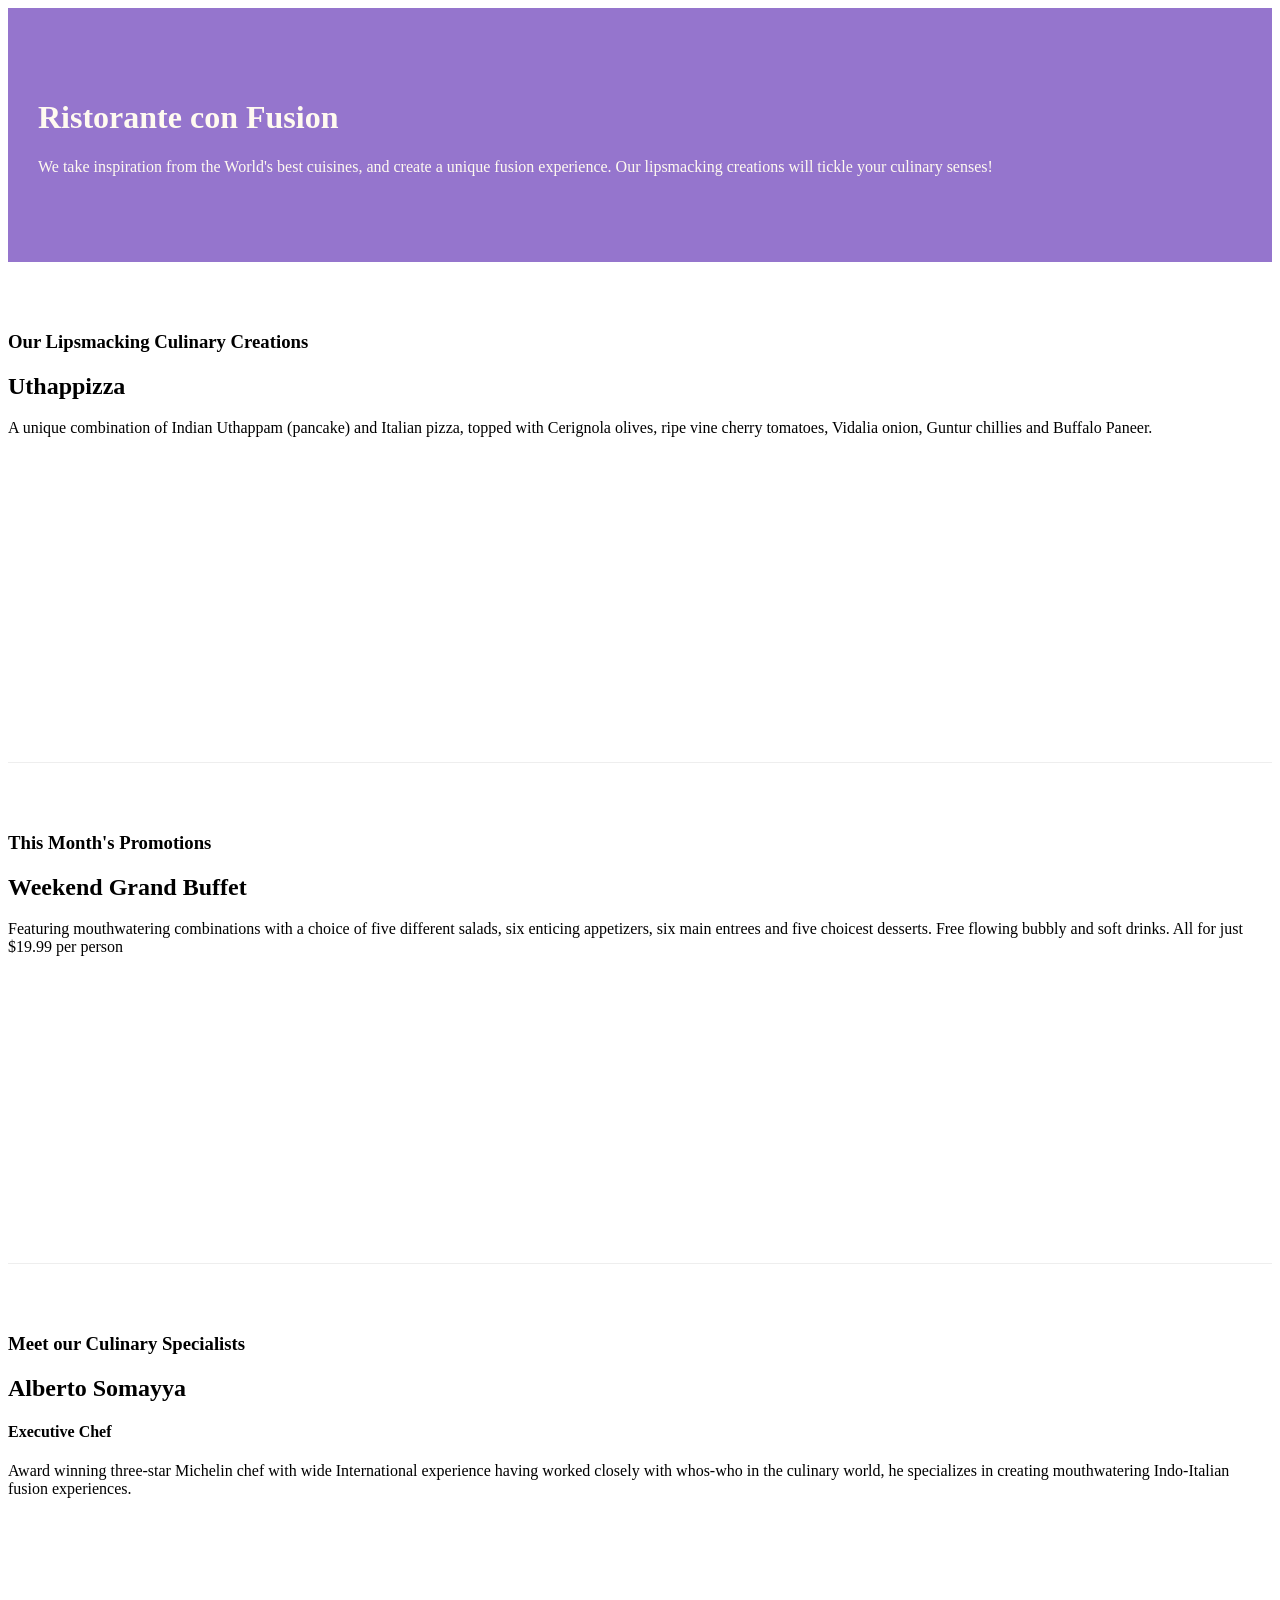
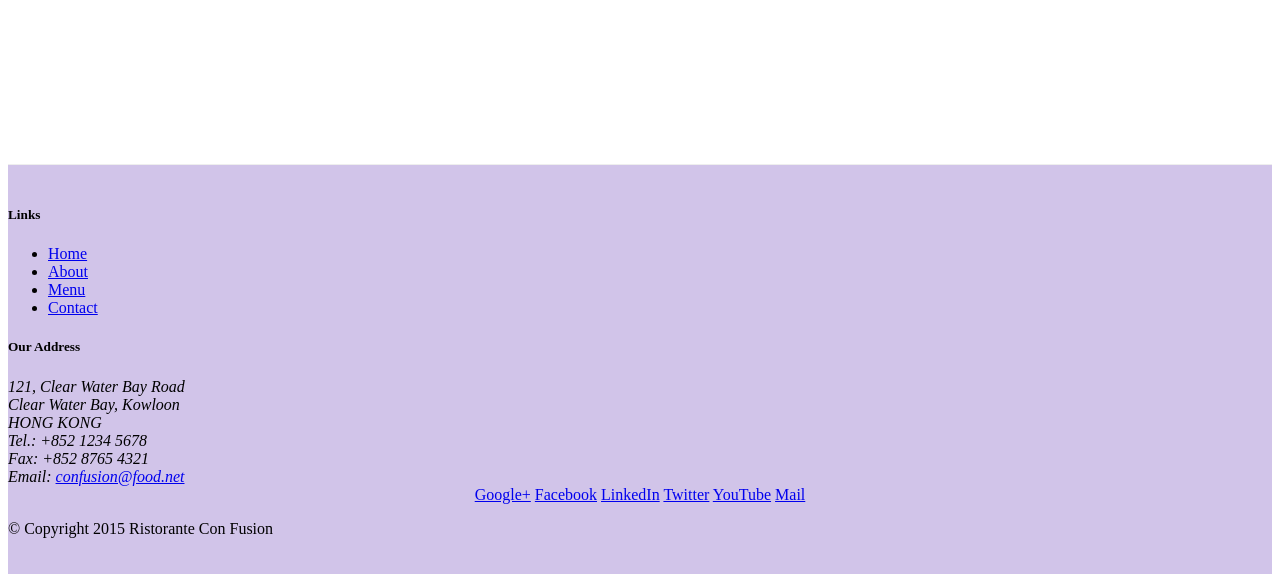
==== index.html @ e80556b8 "custom CSS and vertical alignment" ====
<!DOCTYPE html>
<html lang="en">

    <head>
        <!-- Required meta tags always come first -->
        <meta charset="utf-8">
        <meta name="viewport" content="width=device-width, initial-scale=1, shrink-to-fit=no">
        <meta http-equiv="x-ua-compatible" content="ie=edge">

        <!-- Bootstrap CSS -->
        <link rel="stylesheet" href="node_modules/bootstrap/dist/css/bootstrap.min.css">
        <link rel="stylesheet" href="css/styles.css">
        <title>Ristorante Con Fusion</title>
    </head>

    <body>
        <header class="jumbotron">
            <div class="container">
                <div class="row row-header">
                    <div class="col-12 col-sm-8">
                        <h1>Ristorante con Fusion</h1>
                        <p>We take inspiration from the World's best cuisines, and create a unique fusion experience. Our lipsmacking creations will tickle your culinary senses!</p>
                    </div>
                    <div class="col col-sm">
                    </div>
                </div>
            </div>
        </header>

        <div class="container">
            <div class="row row-content align-items-center">
                <div class="col-sm-4 col-md-3 flex-last">
                    <h3>Our Lipsmacking Culinary Creations</h3>
                </div>
                <div class="col-sm col-md flex-first">
                    <h2>Uthappizza</h2>
                    <p>A unique combination of Indian Uthappam (pancake) and Italian pizza, topped with Cerignola olives, ripe vine cherry tomatoes, Vidalia onion, Guntur chillies and Buffalo Paneer.</p>
                </div>
            </div>

            <div class="row row-content align-items-center">
                <div class="col-sm-4 col-md-3">
                    <h3>This Month's Promotions</h3>
                </div>
                <div class="col-sm col-md">
                    <h2>Weekend Grand Buffet</h2>
                    <p>Featuring mouthwatering combinations with a choice of five different salads, six enticing appetizers, six main entrees and five choicest desserts. Free flowing bubbly and soft drinks. All for just $19.99 per person </p>
                </div>
            </div>

            <div class="row row-content align-items-center">
                <div class="col-sm-4 col-md-3 flex-last">
                    <h3>Meet our Culinary Specialists</h3>
                </div>
                <div class="col-sm col-md flex-first">
                    <h2>Alberto Somayya</h2>
                    <h4>Executive Chef</h4>
                    <p>Award winning three-star Michelin chef with wide International experience having worked closely with whos-who in the culinary world, he specializes in creating mouthwatering Indo-Italian fusion experiences. </p>
                </div>
            </div>
        </div>

        <footer class="footer">
            <div class="container">
                <div class="row">
                    <div class="col-5 offset-1 col-sm-2">
                        <h5>Links</h5>
                        <ul class="list-unstyled">
                            <li><a href="#">Home</a></li>
                            <li><a href="#">About</a></li>
                            <li><a href="#">Menu</a></li>
                            <li><a href="#">Contact</a></li>
                        </ul>
                    </div>
                    <div class="col-6 col-sm-5">
                        <h5>Our Address</h5>
                        <address>
                            121, Clear Water Bay Road<br>
                            Clear Water Bay, Kowloon<br>
                            HONG KONG<br>
                            Tel.: +852 1234 5678<br>
                            Fax: +852 8765 4321<br>
                            Email: <a href="mailto:confusion@food.net">confusion@food.net</a>
                        </address>
                    </div>
                    <div class="col col-sm-4 align-self-center">
                        <div style="text-align: center">
                            <a href="http://google.com/+">Google+</a>
                            <a href="http://www.facebook.com/profile.php?id=">Facebook</a>
                            <a href="http://www.linkedin.com/in/">LinkedIn</a>
                            <a href="http://twitter.com/">Twitter</a>
                            <a href="http://youtube.com/">YouTube</a>
                            <a href="mailto:">Mail</a>
                        </div>
                    </div>
                </div>
                <div class="row justify-content-center">
                    <div class="col-auto">
                        <p>© Copyright 2015 Ristorante Con Fusion</p>
                    </div>
                </div>
            </div>
        </footer>

        <!-- jQuery first, then Tether, then Bootstrap JS. -->
        <script src="node_modules/jquery/dist/jquery.min.js"></script>
        <script src="node_modules/tether/dist/js/tether.min.js"></script>
        <script src="node_modules/bootstrap/dist/js/bootstrap.min.js"></script>

    </body>

</html>
---- css/styles.css ----
.row-header {
    margin: 0px auto;
    padding: 0px auto;
}

.row-content {
    margin: 0px auto;
    padding: 50px 0px 50px 0px;
    border-bottom: 1px ridge;
    min-height: 400px;
}

.footer {
    background-color: #D1C4E9;
    margin: 0px auto;
    padding: 20px 0px 20px 0px;
}

.jumbotron {
    padding: 70px 30px 70px 30px;
    margin: 0px auto;
    background-color: #9575CD;
    color: floralwhite;
}

.address {
    font-size: 80%;
    margin: 0px;
    color: #0f0f0f;
}
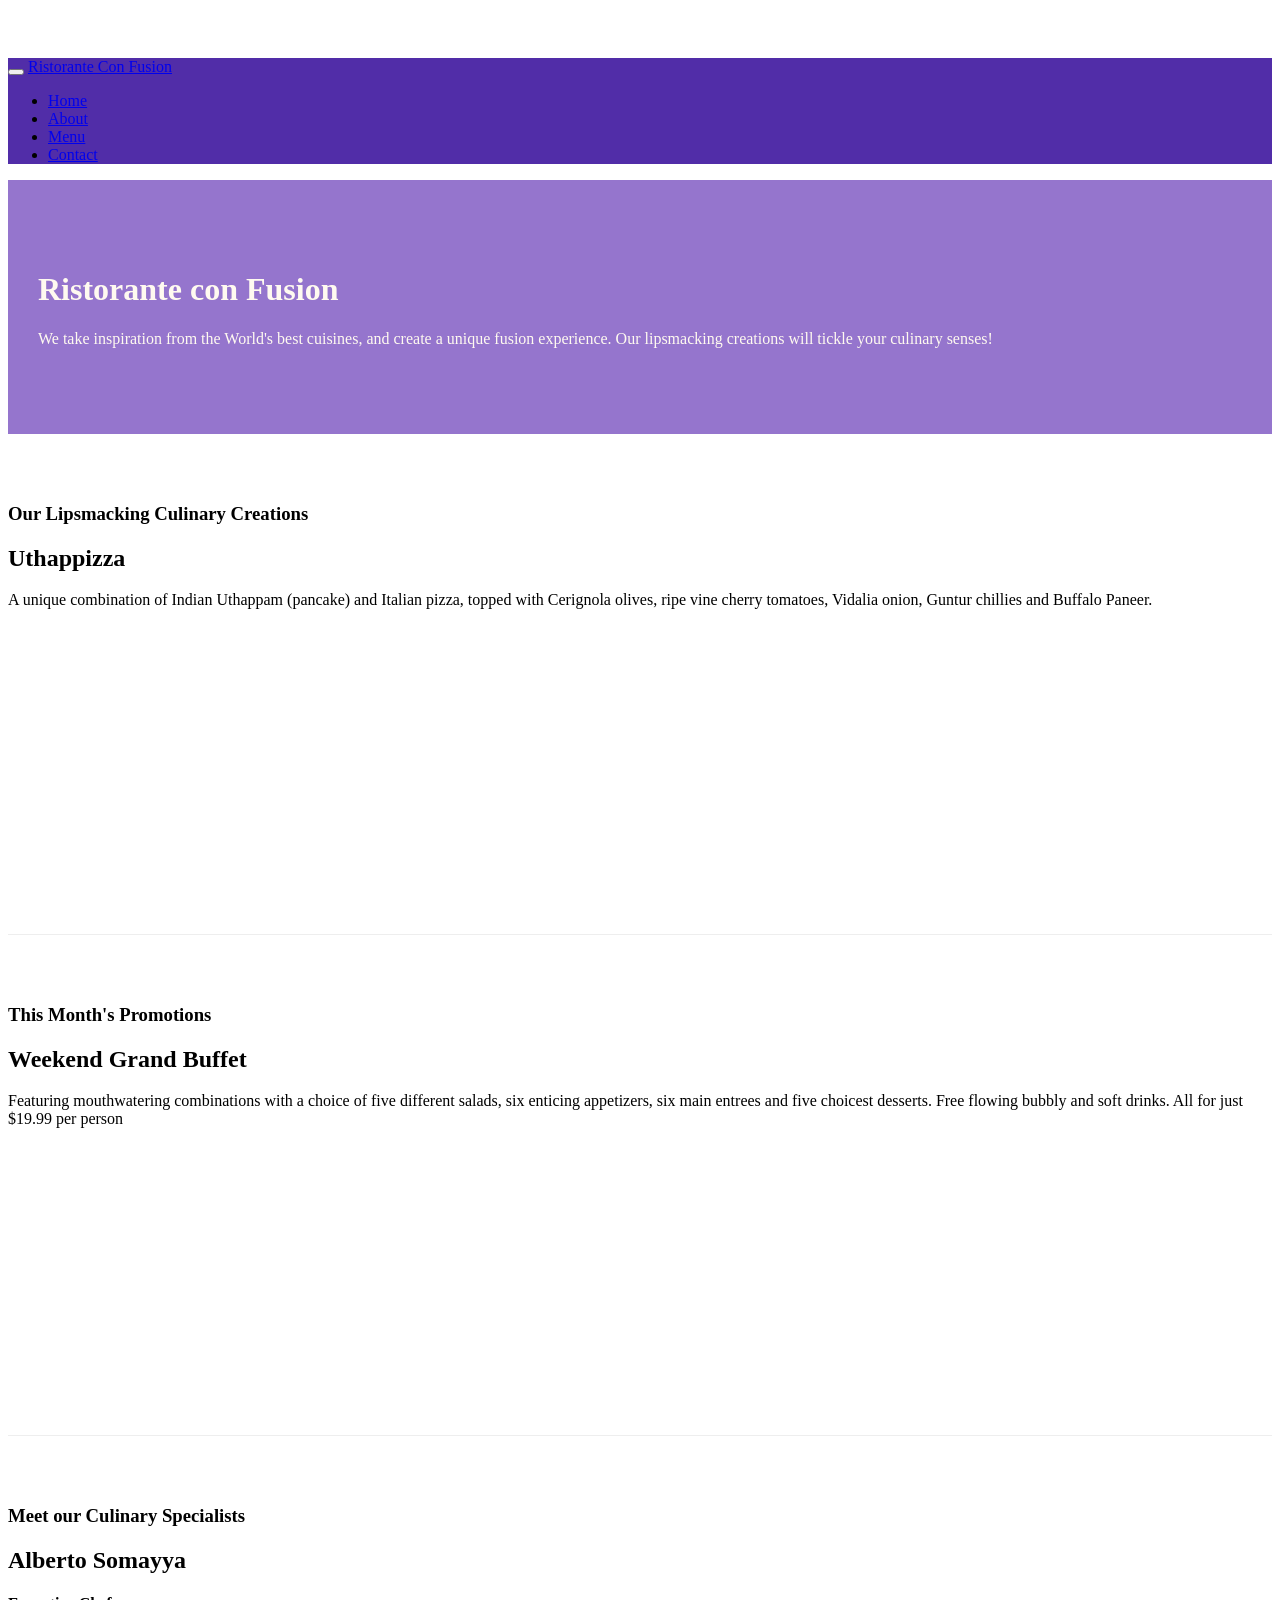
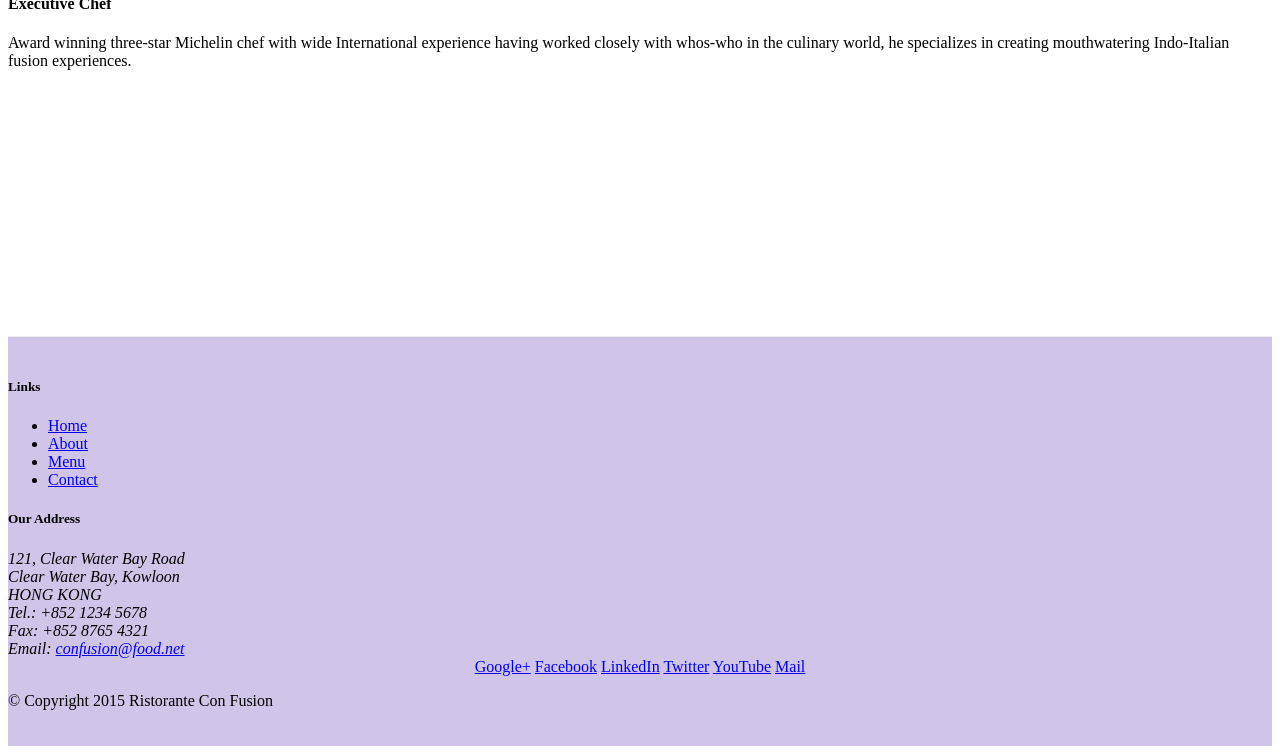
==== commit 4c7880c6: "add navigation bar" ====
--- a/index.html
+++ b/index.html
@@ -14,6 +14,24 @@
     </head>
 
     <body>
+        <nav class="navbar navbar-inverse navbar-toggleable-sm fixed-top">
+            <div class="container">
+                <button class="navbar-toggler" type="button" data-toggle="collapse" data-target="#Navbar">
+                    <span class="navbar-toggler-icon"></span>
+                </button>
+                <a class="navbar-brand" href="#">
+                    Ristorante Con Fusion
+                </a>
+                <div class="collapse navbar-collapse" id="Navbar">
+                    <ul class="navbar-nav">
+                        <li class="nav-item active"><a class="nav-link" href="#">Home</a></li>
+                        <li class="nav-item"><a class="nav-link" href="#">About</a></li>
+                        <li class="nav-item"><a class="nav-link" href="#">Menu</a></li>
+                        <li class="nav-item"><a class="nav-link" href="#">Contact</a></li>
+                    </ul>
+                </div>
+            </div>
+        </nav>
         <header class="jumbotron">
             <div class="container">
                 <div class="row row-header">
--- a/css/styles.css
+++ b/css/styles.css
@@ -28,3 +28,12 @@
     margin: 0px;
     color: #0f0f0f;
 }
+
+body {
+    padding: 50px 0px 0px 0px;
+    z-index: 0;
+}
+
+.navbar-inverse {
+    background-color: #512DA8;
+}
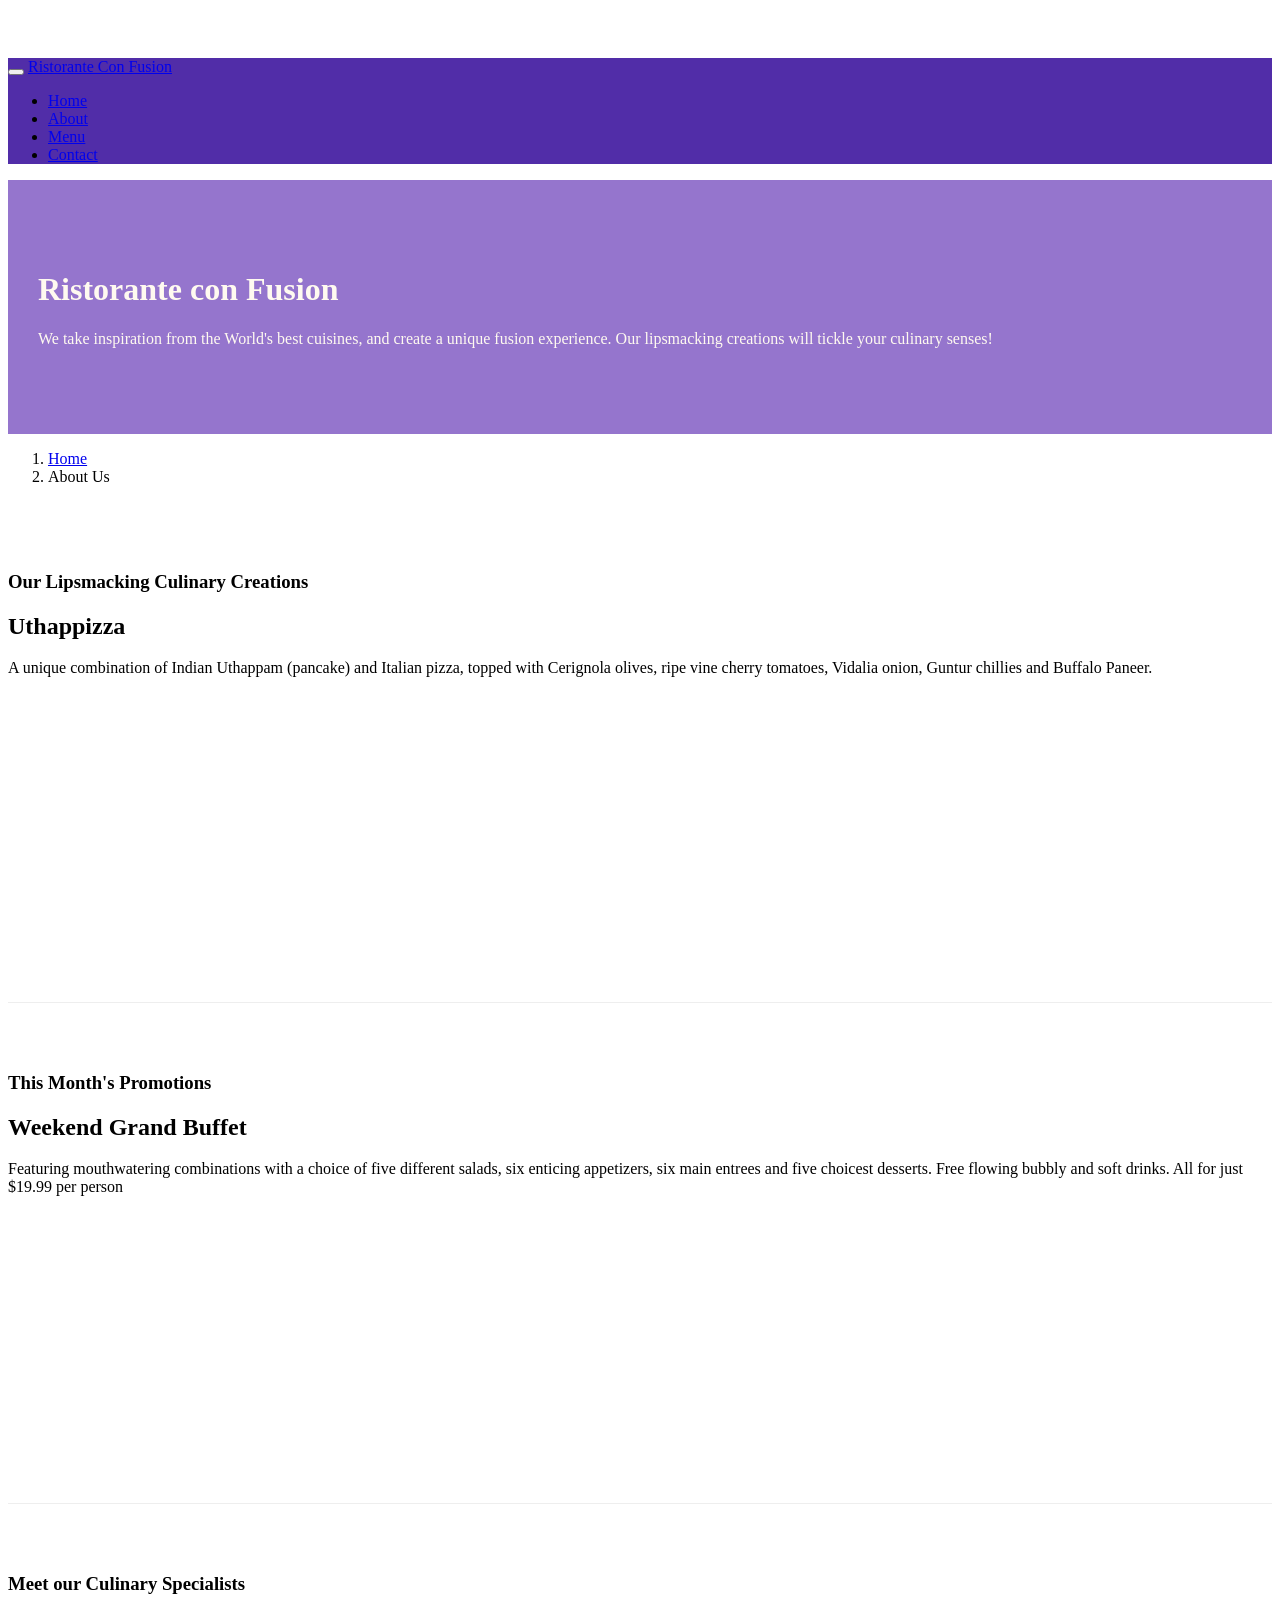
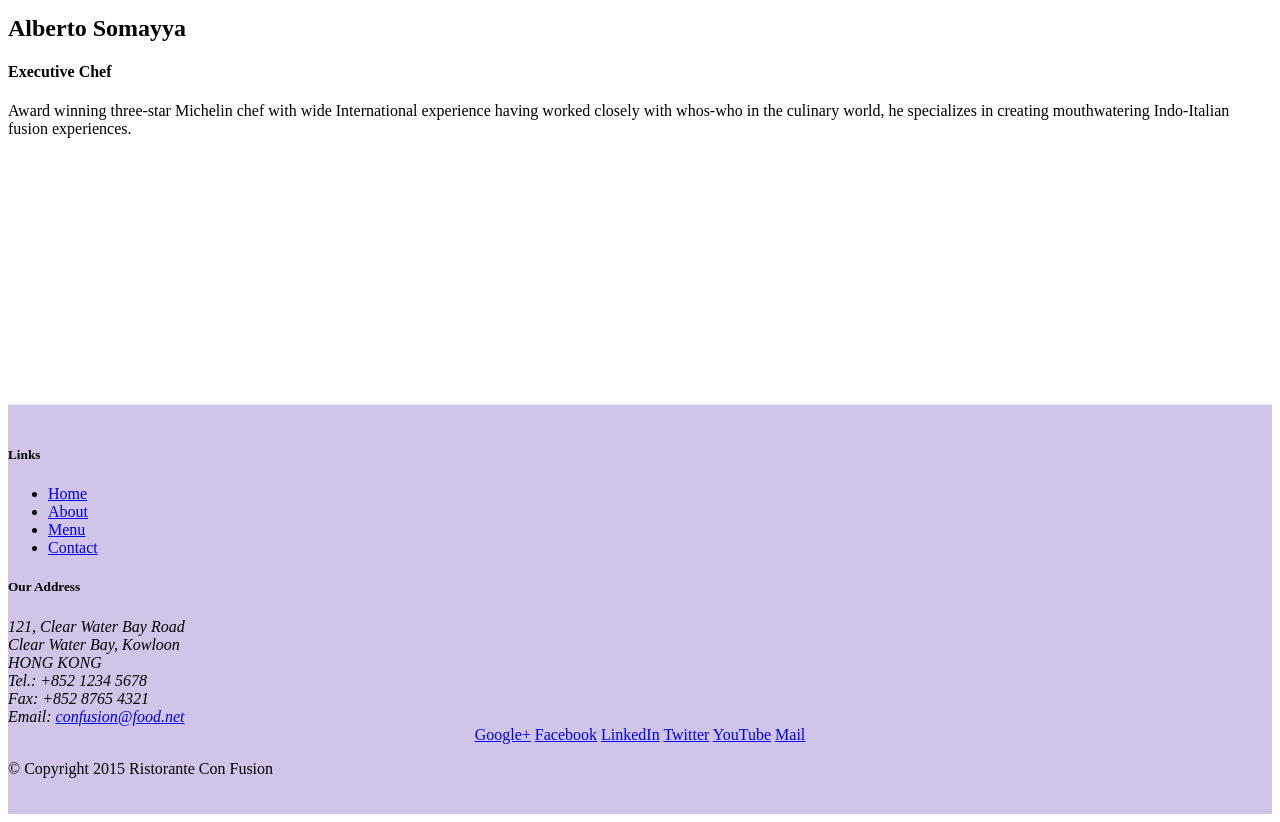
==== commit e025b6fd: "add breadcrumbs" ====
--- a/index.html
+++ b/index.html
@@ -46,6 +46,13 @@
         </header>
 
         <div class="container">
+            <!--Breadcrumbs. This breadcrumbs should be applied to the about us page.-->
+            <div class="row">
+                <ol class="col-12 breadcrumb">
+                    <li class="breadcrumb-item"><a href="./index.html">Home</a></li>
+                    <li class="breadcrumb-item active">About Us</li>
+                </ol>
+            </div>
             <div class="row row-content align-items-center">
                 <div class="col-sm-4 col-md-3 flex-last">
                     <h3>Our Lipsmacking Culinary Creations</h3>
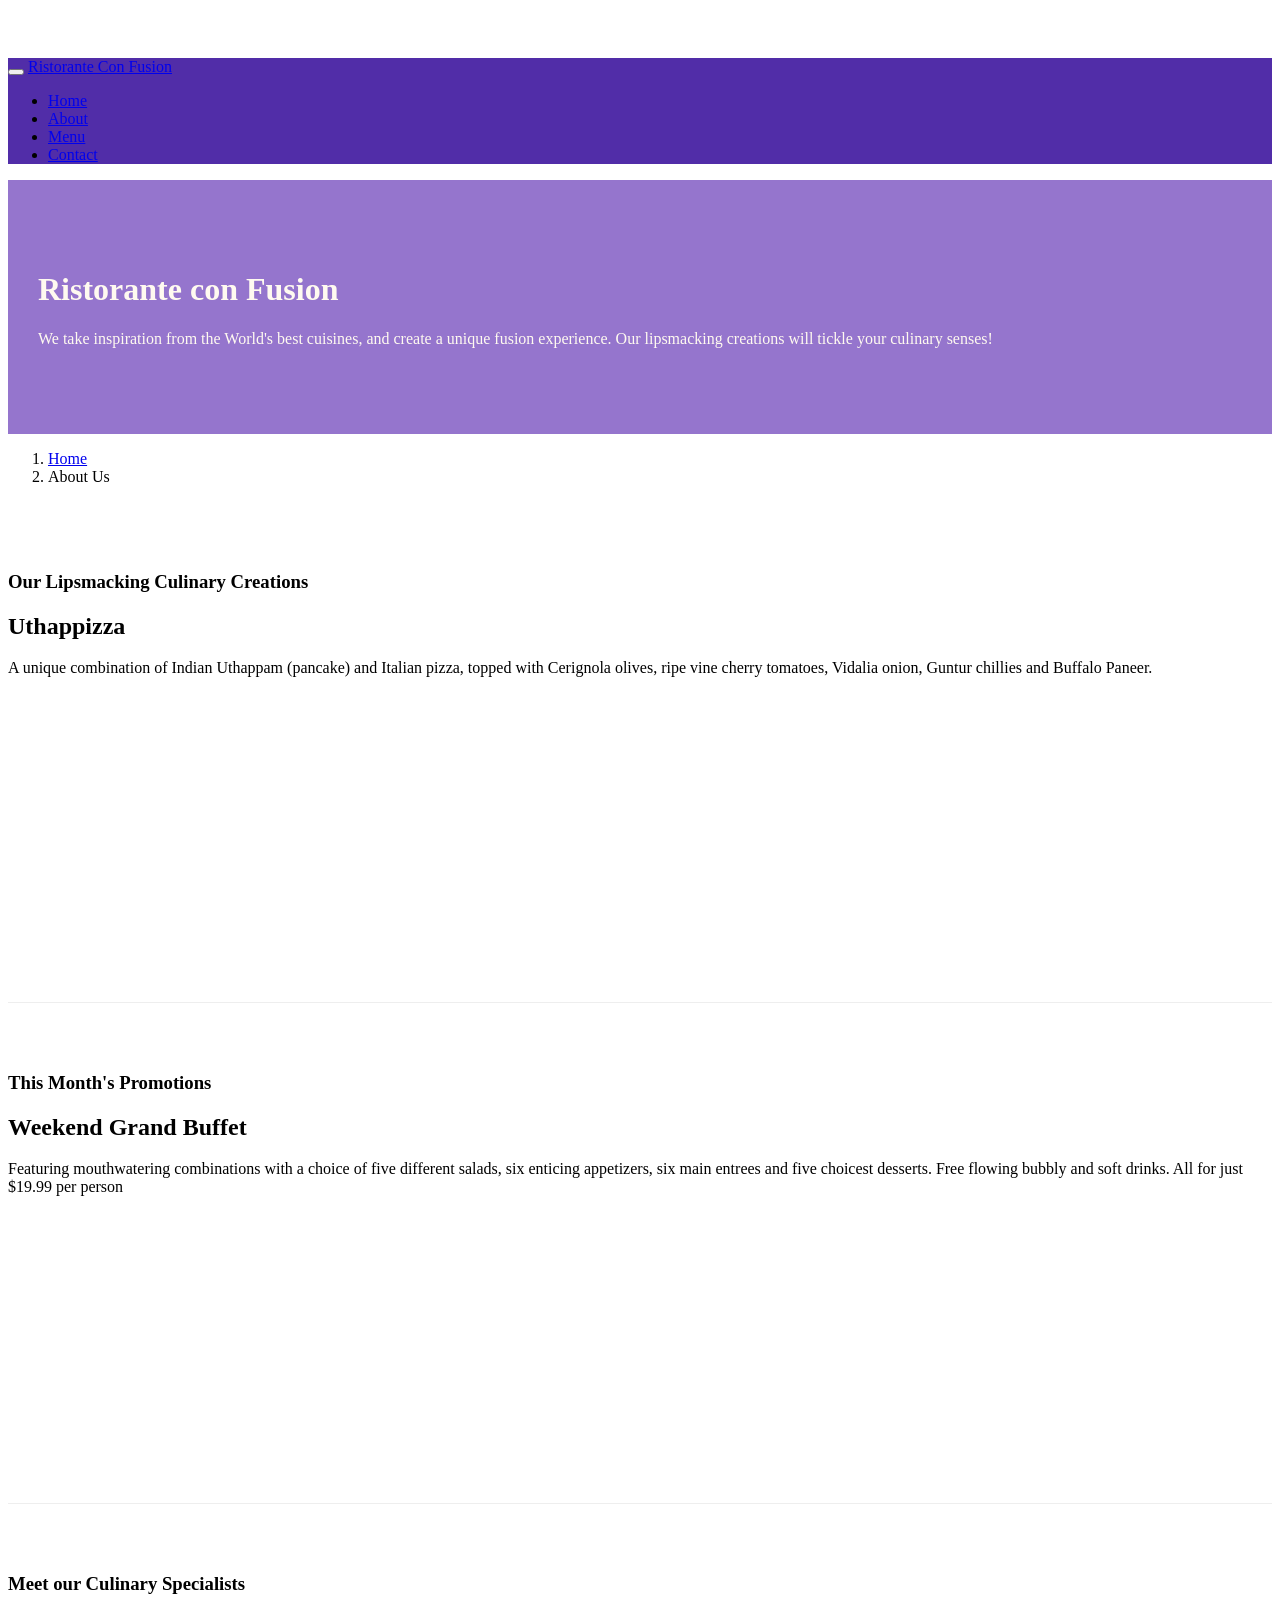
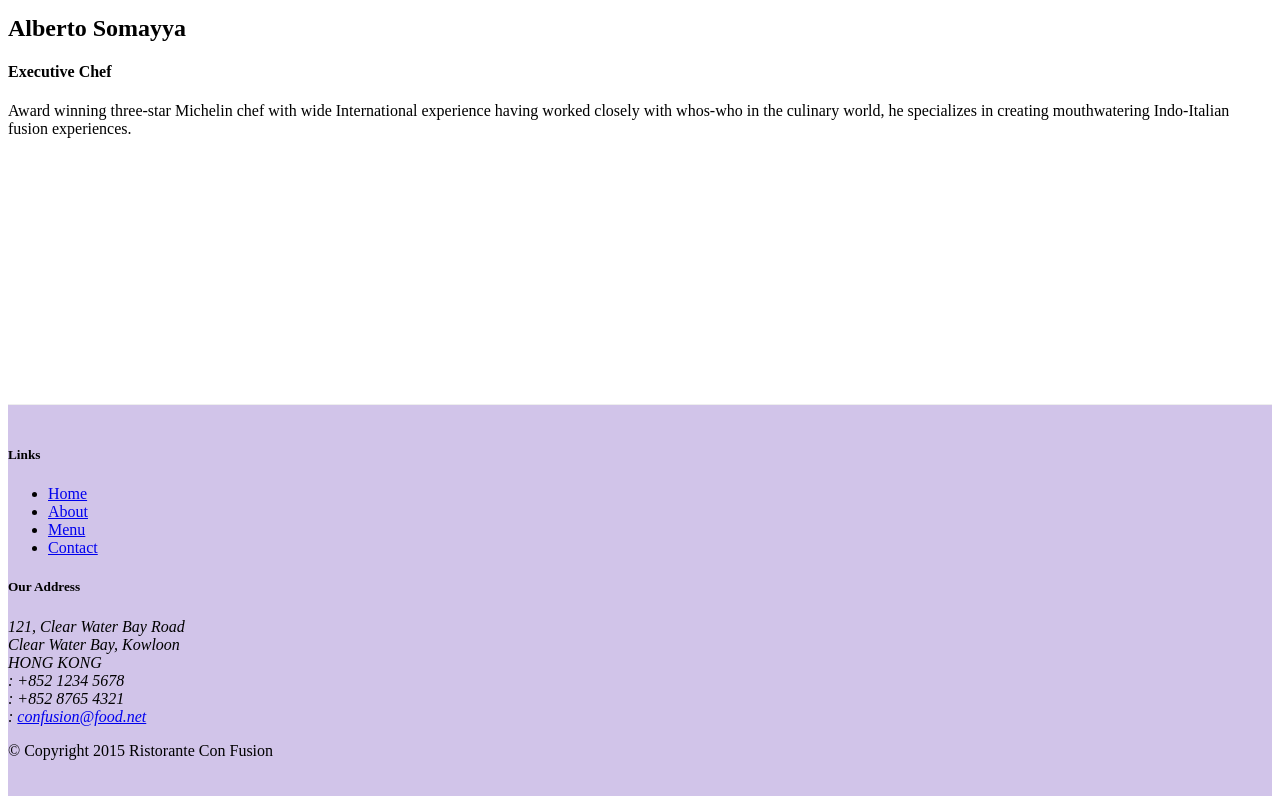
==== commit bebf292b: "use Icon Fonts" ====
--- a/index.html
+++ b/index.html
@@ -9,6 +9,8 @@
 
         <!-- Bootstrap CSS -->
         <link rel="stylesheet" href="node_modules/bootstrap/dist/css/bootstrap.min.css">
+        <link rel="stylesheet" href="node_modules/font-awesome/css/font-awesome.css">
+        <link rel="stylesheet" href="css/bootstrap-social.css">
         <link rel="stylesheet" href="css/styles.css">
         <title>Ristorante Con Fusion</title>
     </head>
@@ -24,10 +26,10 @@
                 </a>
                 <div class="collapse navbar-collapse" id="Navbar">
                     <ul class="navbar-nav">
-                        <li class="nav-item active"><a class="nav-link" href="#">Home</a></li>
-                        <li class="nav-item"><a class="nav-link" href="#">About</a></li>
-                        <li class="nav-item"><a class="nav-link" href="#">Menu</a></li>
-                        <li class="nav-item"><a class="nav-link" href="#">Contact</a></li>
+                        <li class="nav-item active"><a class="nav-link" href="#"><span class="fa fa-home fa-lg"></span> Home</a></li>
+                        <li class="nav-item"><a class="nav-link" href="#"><span class="fa fa-info fa-lg"></span> About</a></li>
+                        <li class="nav-item"><a class="nav-link" href="#"><span class="fa fa-list fa-lg"></span> Menu</a></li>
+                        <li class="nav-item"><a class="nav-link" href="#"><span class="fa fa-address-card fa-lg"></span> Contact</a></li>
                     </ul>
                 </div>
             </div>
@@ -103,19 +105,19 @@
                             121, Clear Water Bay Road<br>
                             Clear Water Bay, Kowloon<br>
                             HONG KONG<br>
-                            Tel.: +852 1234 5678<br>
-                            Fax: +852 8765 4321<br>
-                            Email: <a href="mailto:confusion@food.net">confusion@food.net</a>
+                            <i class="fa fa-phone fa-lg"></i>: +852 1234 5678<br>
+                            <i class="fa fa-fax fa-lg"></i>: +852 8765 4321<br>
+                            <i class="fa fa-envelope fa-lg"></i>: <a href="mailto:confusion@food.net">confusion@food.net</a>
                         </address>
                     </div>
                     <div class="col col-sm-4 align-self-center">
                         <div style="text-align: center">
-                            <a href="http://google.com/+">Google+</a>
-                            <a href="http://www.facebook.com/profile.php?id=">Facebook</a>
-                            <a href="http://www.linkedin.com/in/">LinkedIn</a>
-                            <a href="http://twitter.com/">Twitter</a>
-                            <a href="http://youtube.com/">YouTube</a>
-                            <a href="mailto:">Mail</a>
+                            <a class="btn btn-social-icon btn-google-plus" href="http://google.com/+"><i class="fa fa-google-plus"></i></a>
+                            <a class="btn btn-social-icon btn-facebook" href="http://www.facebook.com/profile.php?id="><i class="fa fa-facebook"></i></a>
+                            <a class="btn btn-social-icon btn-linkedin" href="http://www.linkedin.com/in/"><i class="fa fa-linkedin"></i></a>
+                            <a class="btn btn-social-icon btn-twitter" href="http://twitter.com/"><i class="fa fa-twitter"></i></a>
+                            <a class="btn btn-social-icon btn-youtube" href="http://youtube.com/"><i class="fa fa-youtube"></i></a>
+                            <a class="btn btn-social-icon" href="mailto:"><i class="fa fa-envelope-o"></i></a>
                         </div>
                     </div>
                 </div>
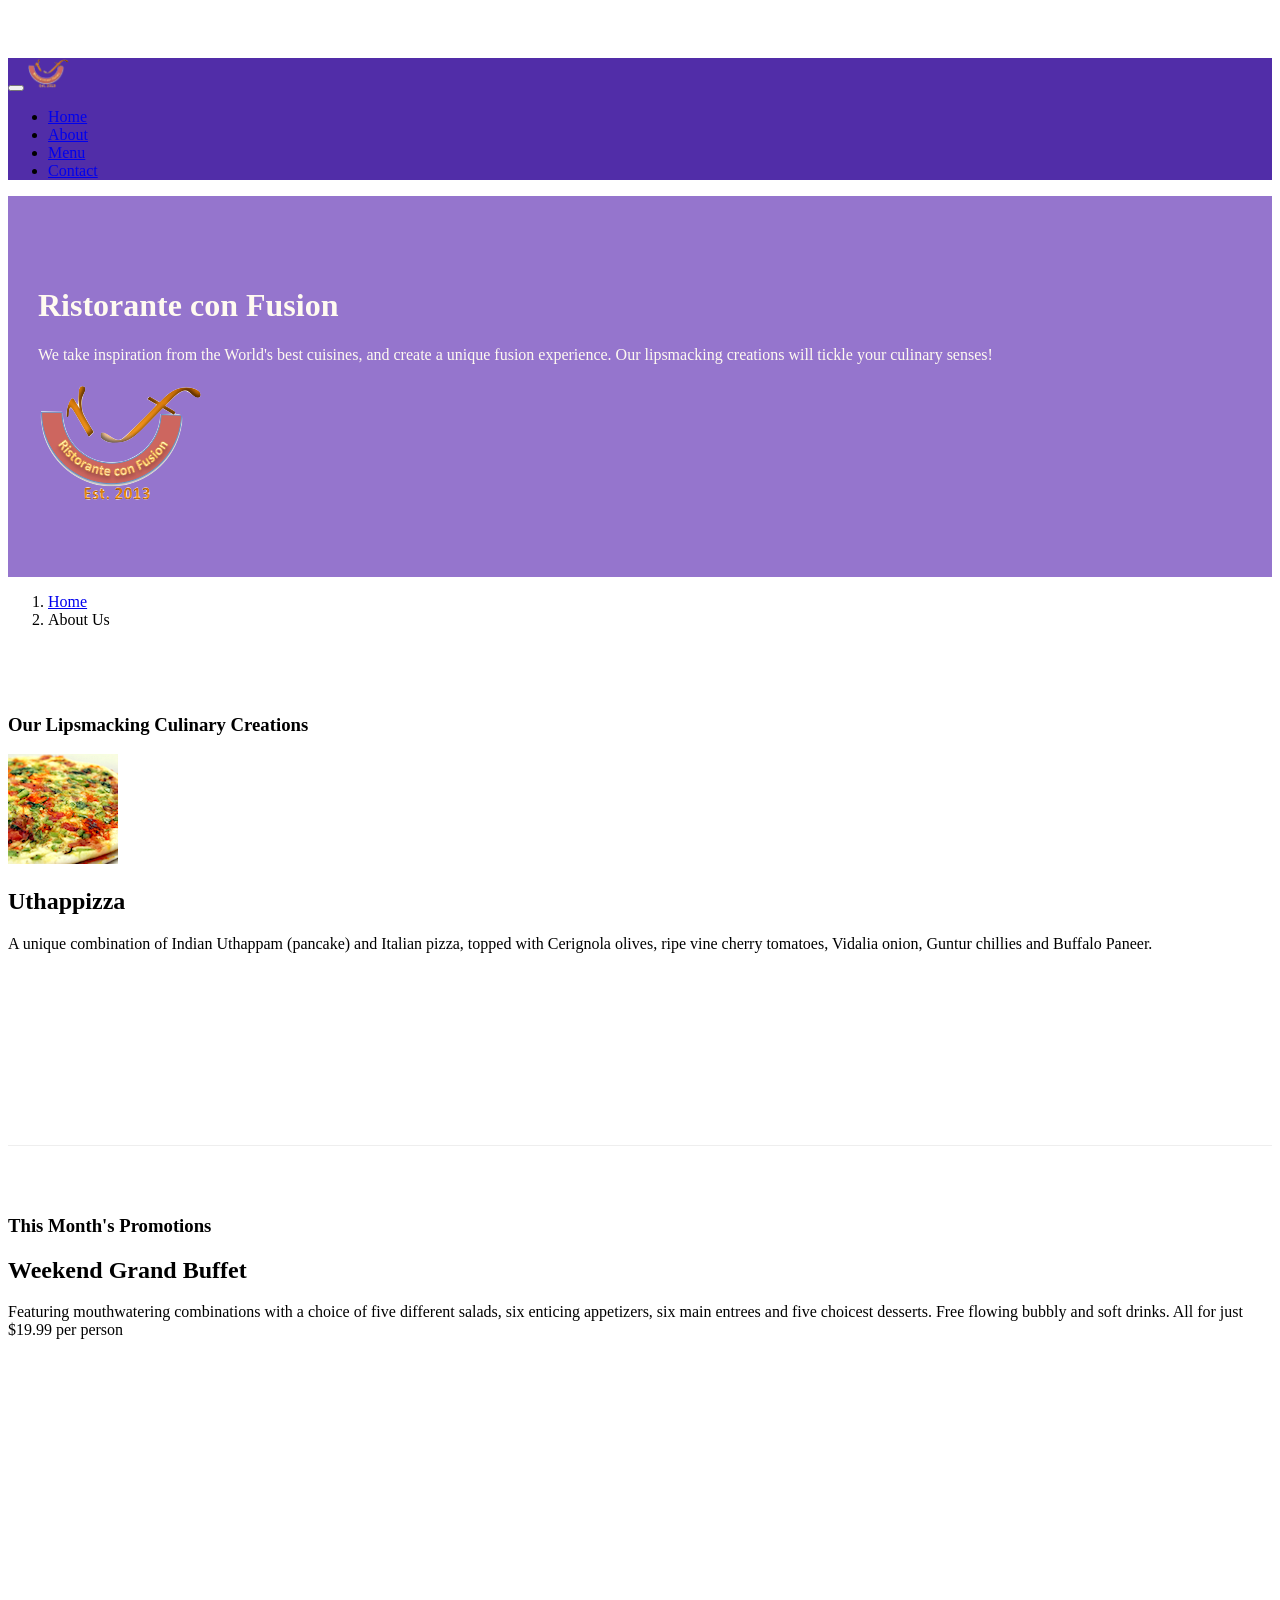
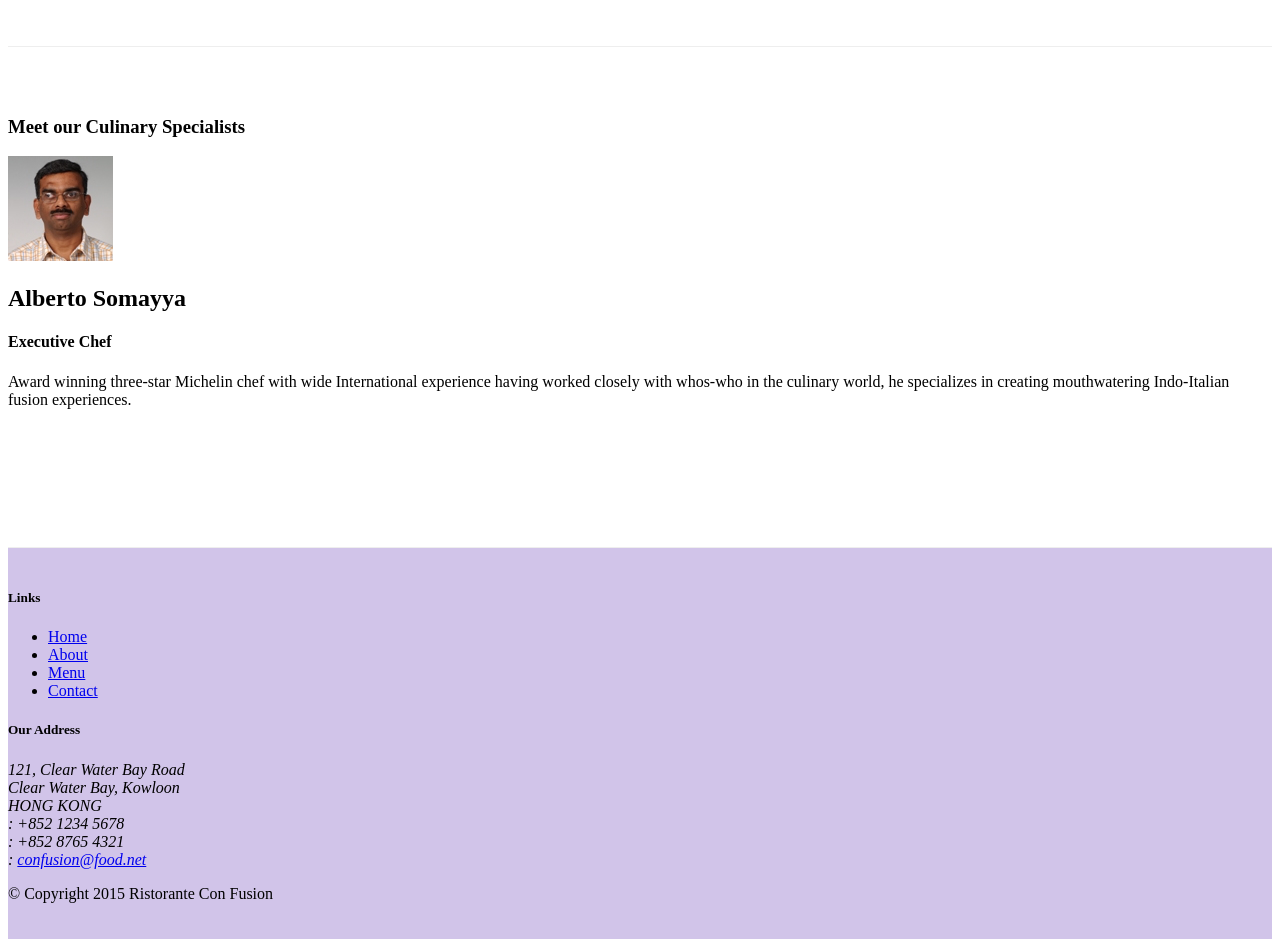
==== commit 074ea35a: "Images and Media" ====
--- a/index.html
+++ b/index.html
@@ -22,14 +22,14 @@
                     <span class="navbar-toggler-icon"></span>
                 </button>
                 <a class="navbar-brand" href="#">
-                    Ristorante Con Fusion
+                    <img src="img/logo.png" height="30" width="41">
                 </a>
                 <div class="collapse navbar-collapse" id="Navbar">
                     <ul class="navbar-nav">
                         <li class="nav-item active"><a class="nav-link" href="#"><span class="fa fa-home fa-lg"></span> Home</a></li>
                         <li class="nav-item"><a class="nav-link" href="#"><span class="fa fa-info fa-lg"></span> About</a></li>
                         <li class="nav-item"><a class="nav-link" href="#"><span class="fa fa-list fa-lg"></span> Menu</a></li>
-                        <li class="nav-item"><a class="nav-link" href="#"><span class="fa fa-address-card fa-lg"></span> Contact</a></li>
+                        <li class="nav-item"><a class="nav-link" href="contactus.html"><span class="fa fa-address-card fa-lg"></span> Contact</a></li>
                     </ul>
                 </div>
             </div>
@@ -41,7 +41,8 @@
                         <h1>Ristorante con Fusion</h1>
                         <p>We take inspiration from the World's best cuisines, and create a unique fusion experience. Our lipsmacking creations will tickle your culinary senses!</p>
                     </div>
-                    <div class="col col-sm">
+                    <div class="col col-sm align-self-center">
+                        <img src="img/logo.png" class="img-fluid">
                     </div>
                 </div>
             </div>
@@ -60,8 +61,14 @@
                     <h3>Our Lipsmacking Culinary Creations</h3>
                 </div>
                 <div class="col-sm col-md flex-first">
-                    <h2>Uthappizza</h2>
-                    <p>A unique combination of Indian Uthappam (pancake) and Italian pizza, topped with Cerignola olives, ripe vine cherry tomatoes, Vidalia onion, Guntur chillies and Buffalo Paneer.</p>
+                    <div class="media">
+                        <img class="d-flex mr-3 img-thumbnail align-self-center"
+                             src="img/uthappizza.png" alt="uthappizza">
+                        <div class="media-body">
+                            <h2 class="mt-0">Uthappizza</h2>
+                            <p>A unique combination of Indian Uthappam (pancake) and Italian pizza, topped with Cerignola olives, ripe vine cherry tomatoes, Vidalia onion, Guntur chillies and Buffalo Paneer.</p>
+                        </div>
+                    </div>
                 </div>
             </div>
 
@@ -80,9 +87,15 @@
                     <h3>Meet our Culinary Specialists</h3>
                 </div>
                 <div class="col-sm col-md flex-first">
-                    <h2>Alberto Somayya</h2>
-                    <h4>Executive Chef</h4>
-                    <p>Award winning three-star Michelin chef with wide International experience having worked closely with whos-who in the culinary world, he specializes in creating mouthwatering Indo-Italian fusion experiences. </p>
+                    <div class="media">
+                        <img class="d-flex mr-3 img-thumbnail align-self-center"
+                             src="img/alberto.png" alt="Alberto Somayya">
+                        <div class="media-body">
+                            <h2>Alberto Somayya</h2>
+                            <h4>Executive Chef</h4>
+                            <p>Award winning three-star Michelin chef with wide International experience having worked closely with whos-who in the culinary world, he specializes in creating mouthwatering Indo-Italian fusion experiences. </p>
+                        </div>
+                    </div>
                 </div>
             </div>
         </div>
@@ -96,7 +109,7 @@
                             <li><a href="#">Home</a></li>
                             <li><a href="#">About</a></li>
                             <li><a href="#">Menu</a></li>
-                            <li><a href="#">Contact</a></li>
+                            <li><a href="contactus.html">Contact</a></li>
                         </ul>
                     </div>
                     <div class="col-6 col-sm-5">
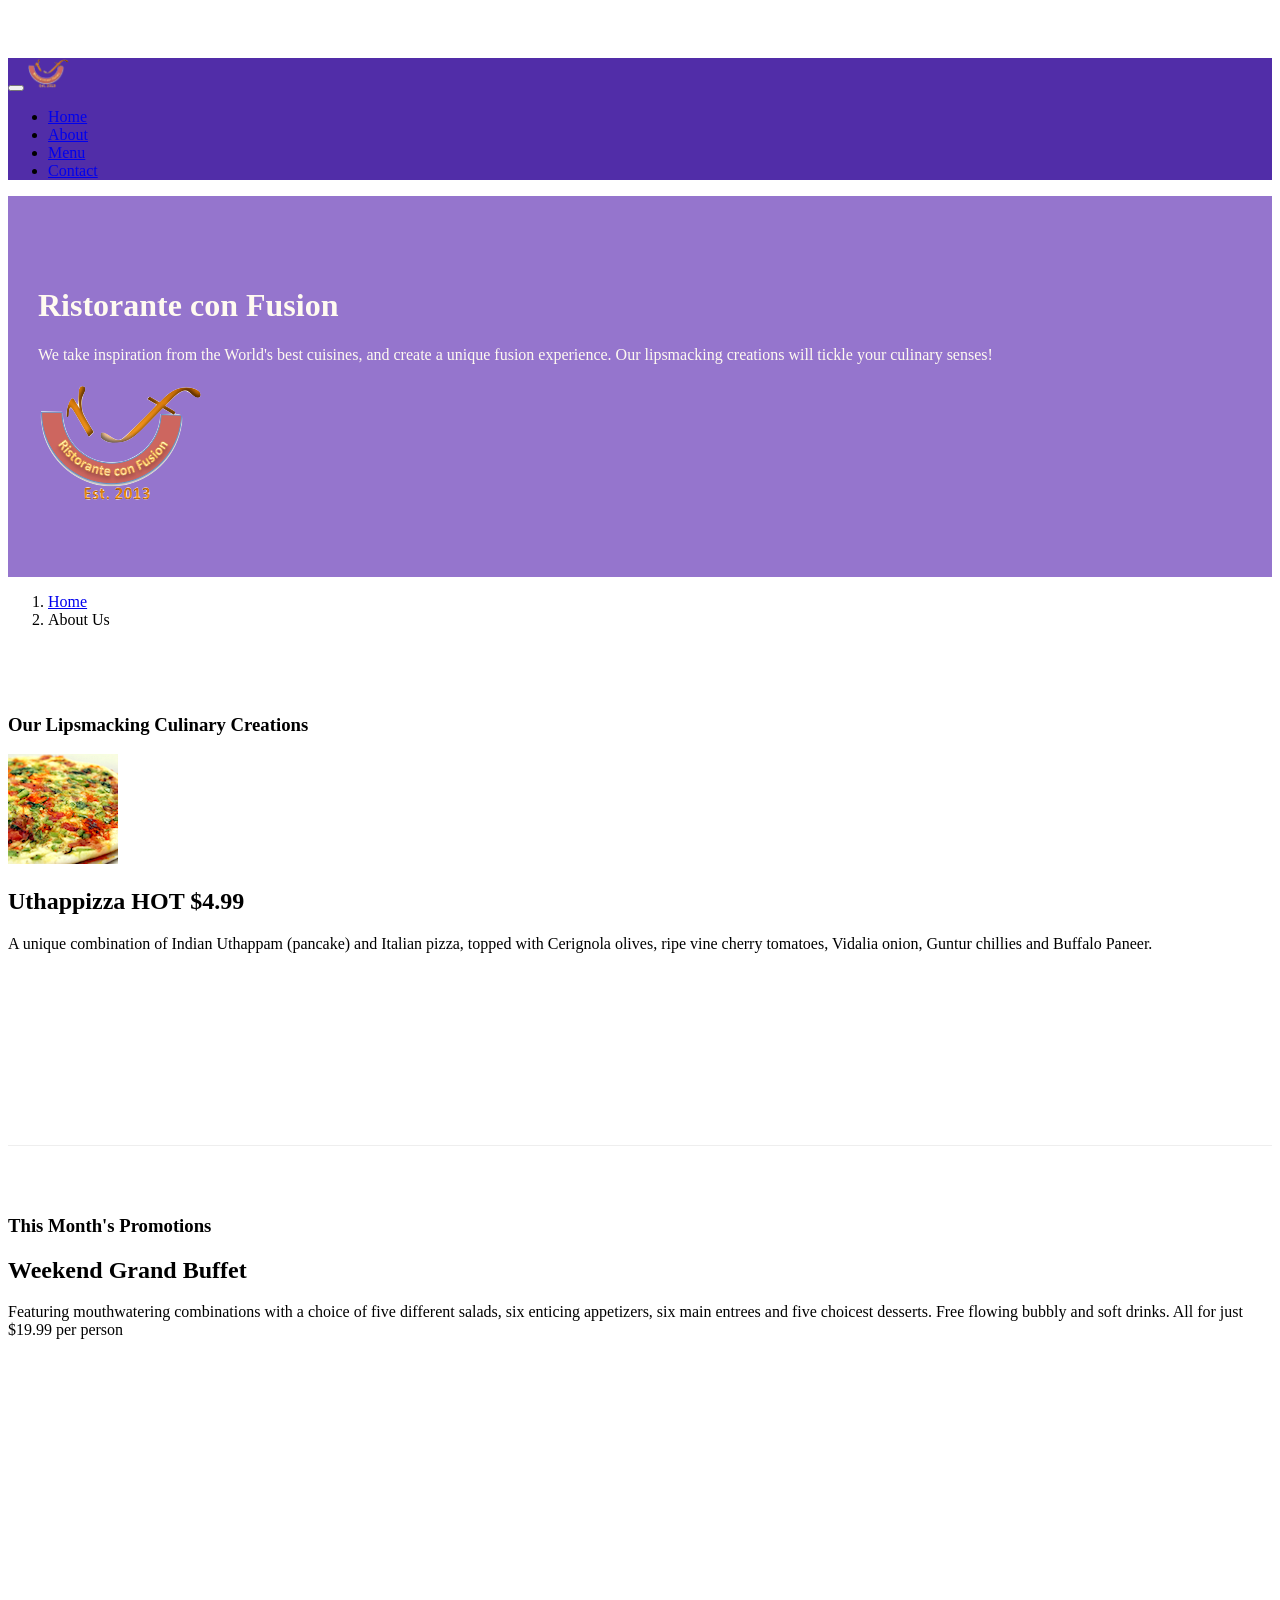
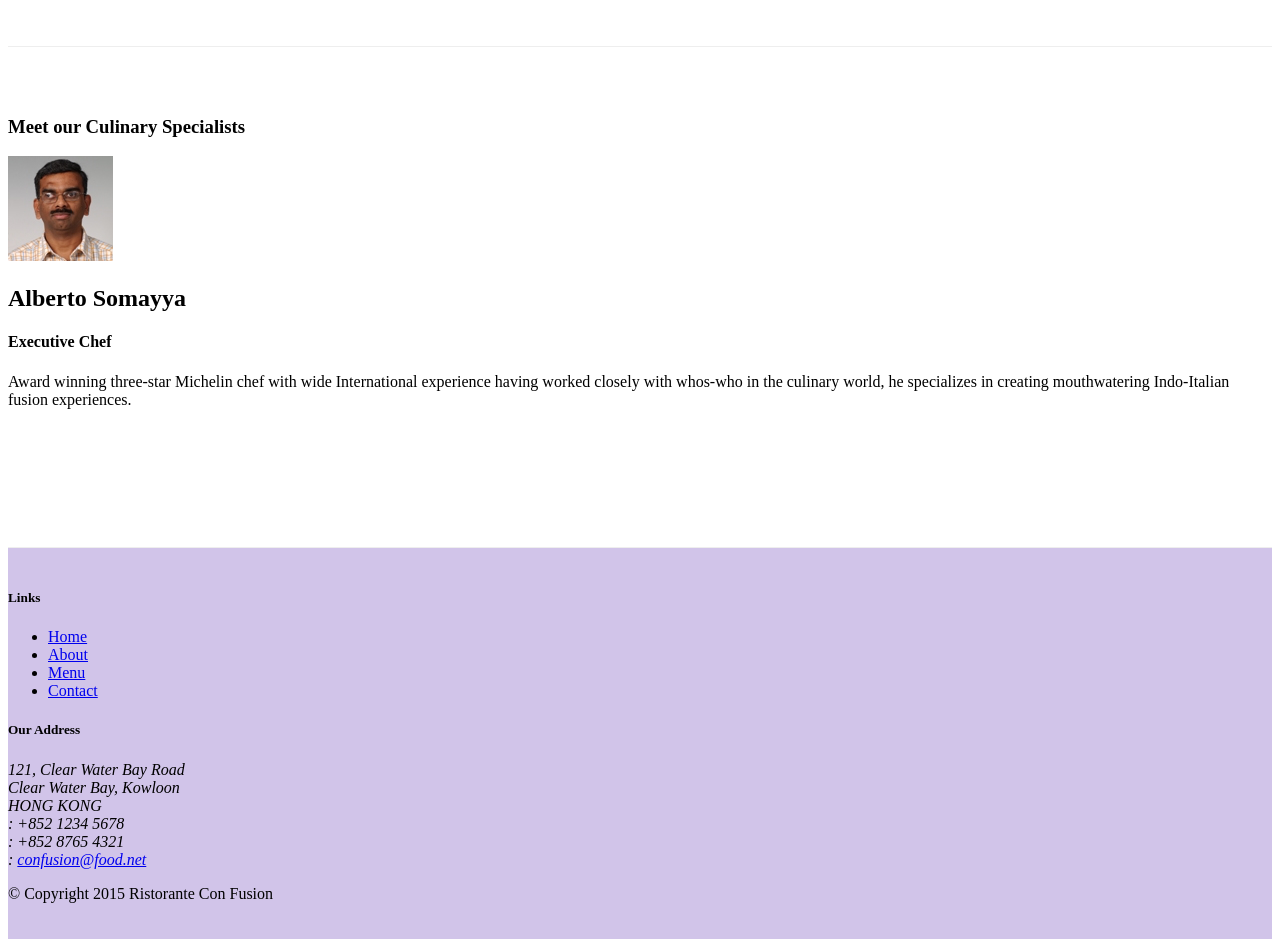
==== commit 19b4459c: "Alert users: badges, alerts, and progress bars" ====
--- a/index.html
+++ b/index.html
@@ -65,7 +65,10 @@
                         <img class="d-flex mr-3 img-thumbnail align-self-center"
                              src="img/uthappizza.png" alt="uthappizza">
                         <div class="media-body">
-                            <h2 class="mt-0">Uthappizza</h2>
+                            <h2 class="mt-0">Uthappizza
+                                <span class="badge badge-danger">HOT</span>
+                                <span class="badge badge-pill badge-default">$4.99</span>
+                            </h2>
                             <p>A unique combination of Indian Uthappam (pancake) and Italian pizza, topped with Cerignola olives, ripe vine cherry tomatoes, Vidalia onion, Guntur chillies and Buffalo Paneer.</p>
                         </div>
                     </div>
